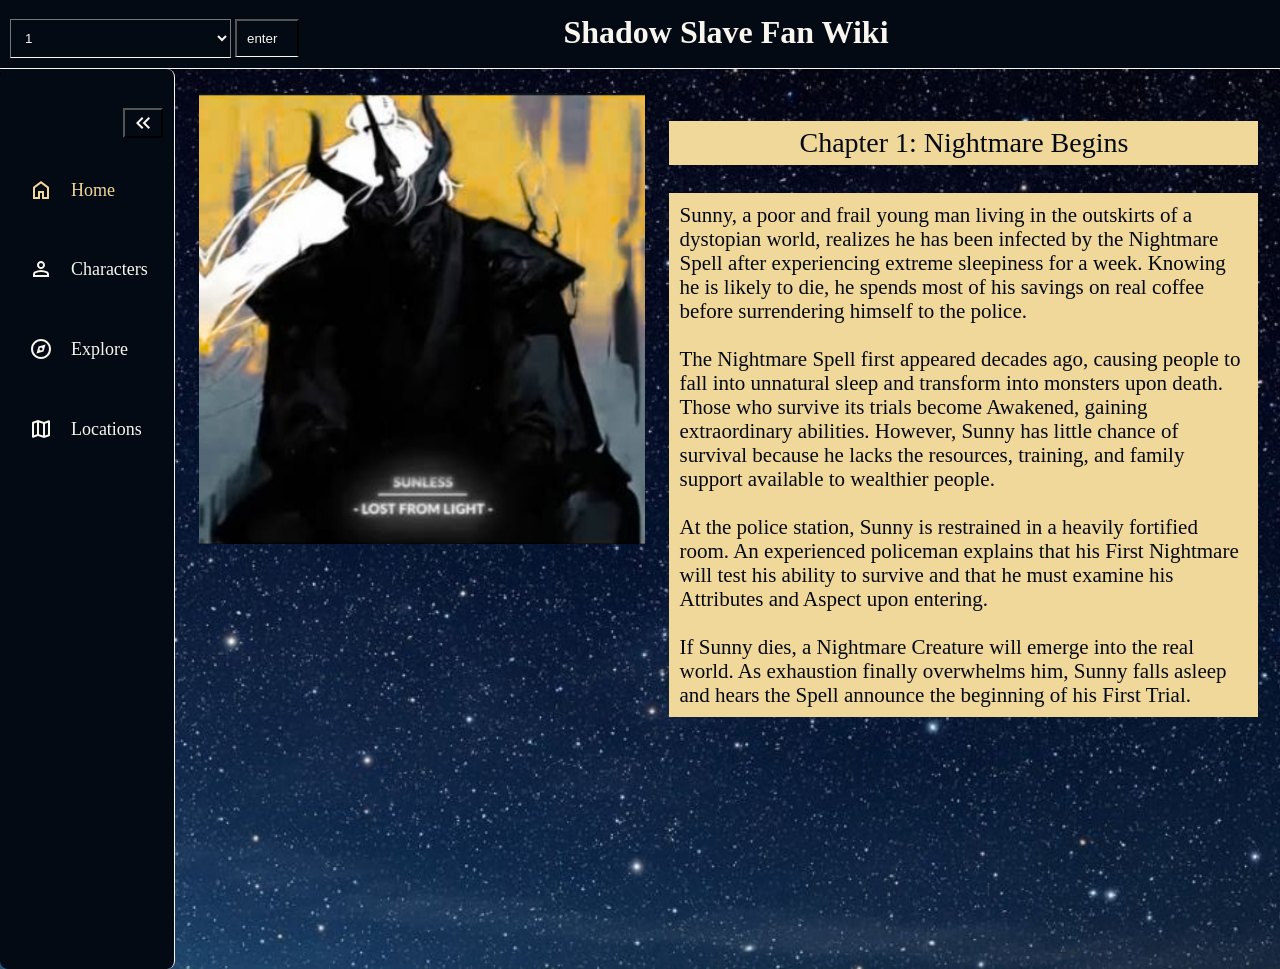
==== index.html @ d56b128a "SSWiki" ====
<html lang="en">
<head>
    <meta charset="UTF-8">
    <meta name="viewport" content="width=device-width, initial-scale=1.0">
    <link rel="stylesheet" href="style.css">
    <script src="app.js" defer></script>

    <title>Shadow Slave FanWiki</title>
</head>

<body>

    <header>
        <form id="chapter"> 
            
            
            <select name="chapter" id="chapter-select">
            <option value="">Select Chapter</option>
            <!-- JavaScript injects options here -->
            </select>
            
            <button type="submit" id="chapter-select-button">enter</button>
            <h1>Shadow Slave Fan Wiki</h1>
        </form>

    </header>

    <div id="layout">
    <!--navigation bar-->
        <nav id="sidebar">
            <ul>
                <!--toggle button to open the sidebar-->
                <li>
                    <button onclick="toggleSideBar()" id="toggle-btn">
                        <svg xmlns="http://www.w3.org/2000/svg" height="24px" viewBox="0 -960 960 960" width="24px" fill="#f8f6ee"><path d="M440-240 200-480l240-240 56 56-183 184 183 184-56 56Zm264 0L464-480l240-240 56 56-183 184 183 184-56 56Z"/></svg>
                    </button>
                </li>
                <!--navigation bar starts-->
                <li class="active">
                    <a href="index.html">
                        <svg xmlns="http://www.w3.org/2000/svg" height="24px" viewBox="0 -960 960 960" width="24px" fill="#f8f6ee"><path d="M240-200h120v-240h240v240h120v-360L480-740 240-560v360Zm-80 80v-480l320-240 320 240v480H520v-240h-80v240H160Zm320-350Z"/></svg>
                        <span>Home</span>
                    </a>
                </li> 

                <li>
                    <a href="characterpage.html">
                        <svg xmlns="http://www.w3.org/2000/svg" height="24px" viewBox="0 -960 960 960" width="24px" fill="#f8f6ee"><path d="M367-527q-47-47-47-113t47-113q47-47 113-47t113 47q47 47 47 113t-47 113q-47 47-113 47t-113-47ZM160-160v-112q0-34 17.5-62.5T224-378q62-31 126-46.5T480-440q66 0 130 15.5T736-378q29 15 46.5 43.5T800-272v112H160Zm80-80h480v-32q0-11-5.5-20T700-306q-54-27-109-40.5T480-360q-56 0-111 13.5T260-306q-9 5-14.5 14t-5.5 20v32Zm296.5-343.5Q560-607 560-640t-23.5-56.5Q513-720 480-720t-56.5 23.5Q400-673 400-640t23.5 56.5Q447-560 480-560t56.5-23.5ZM480-640Zm0 400Z"/></svg>
                        <span>Characters</span>
                    </a>
                </li> 

                <li>
                    <a href="">
                        <svg xmlns="http://www.w3.org/2000/svg" height="24px" viewBox="0 -960 960 960" width="24px" fill="#f8f6ee"><path d="m300-300 280-80 80-280-280 80-80 280Zm180-120q-25 0-42.5-17.5T420-480q0-25 17.5-42.5T480-540q25 0 42.5 17.5T540-480q0 25-17.5 42.5T480-420Zm0 340q-83 0-156-31.5T197-197q-54-54-85.5-127T80-480q0-83 31.5-156T197-763q54-54 127-85.5T480-880q83 0 156 31.5T763-763q54 54 85.5 127T880-480q0 83-31.5 156T763-197q-54 54-127 85.5T480-80Zm0-80q133 0 226.5-93.5T800-480q0-133-93.5-226.5T480-800q-133 0-226.5 93.5T160-480q0 133 93.5 226.5T480-160Zm0-320Z"/></svg>
                        <span>Explore</span>
                    </a>
                </li> 

                <li>
                    <a href="">
                        <svg xmlns="http://www.w3.org/2000/svg" height="24px" viewBox="0 -960 960 960" width="24px" fill="#f8f6ee"><path d="m600-120-240-84-186 72q-20 8-37-4.5T120-170v-560q0-13 7.5-23t20.5-15l212-72 240 84 186-72q20-8 37 4.5t17 33.5v560q0 13-7.5 23T812-192l-212 72Zm-40-98v-468l-160-56v468l160 56Zm80 0 120-40v-474l-120 46v468Zm-440-10 120-46v-468l-120 40v474Zm440-458v468-468Zm-320-56v468-468Z"/></svg>
                        <span>Locations</span>
                    </a>
                </li> 

            </ul>
        </nav>

        <main>

            <!-- this image is in a flex box row-->
            <img src="icons/sunny_main_img.png" alt="Image of Sunless" width="450" height="451">

            <!-- maintwo is in a flexbox col, so its image is on its left-->
            <div id = "maintwo">
                <p id="chapter-title" >Chapter 1: Nightmare Begins</p>
                <p id="chapter-summary">Sunny, a poor and frail young man living in the outskirts of a dystopian world, realizes he has been infected by the Nightmare Spell after experiencing extreme sleepiness for a week. Knowing he is likely to die, he spends most of his savings on real coffee before surrendering himself to the police.<br><br> The Nightmare Spell first appeared decades ago, causing people to fall into unnatural sleep and transform into monsters upon death. Those who survive its trials become Awakened, gaining extraordinary abilities. However, Sunny has little chance of survival because he lacks the resources, training, and family support available to wealthier people.<br><br> At the police station, Sunny is restrained in a heavily fortified room. An experienced policeman explains that his First Nightmare will test his ability to survive and that he must examine his Attributes and Aspect upon entering.<br><br> If Sunny dies, a Nightmare Creature will emerge into the real world. As exhaustion finally overwhelms him, Sunny falls asleep and hears the Spell announce the beginning of his First Trial.</p>
            </div>
           
        </main>

    </div>


</body>

</html>
---- style.css ----
:root{
    --base-color: #040a14;
    --hover-color: #254a7a;

    --scnd-base-color: #f0d79a;
    --txt-color: #f8f6ee;

}

html{
    font-family: 'Times New Roman', Times, serif;
    line-height: 1.5rem;
}

body{
    background-image: url('icons/tempsky.jpg');
    background-repeat: no-repeat; 
    background-size: cover; 

    min-height: 100vh;
    min-height: 100dvh;
    
    color: var(--txt-color);
    margin: 0px;
}
h1{
    display: inline-flex;
    padding: 10px;
    text-align: center;
    color: var(--txt-color);
    background-color: #040a14;
    margin-top: 0;
    margin-bottom: 0;
    margin-left: 250px; /* temp fix to put title in the middle fix properly*/
}
h2{
    background-color: var(--base-color);
    padding: 10px;
    border-bottom: 0.5px solid var(--txt-color);
}

#chapter-title{
    text-align: center;
    width: 97%;
    font-size: 28px;
}

#chapter-summary{
    white-space: pre-line;
    text-align: left;
    width: 97%;
    font-size: 21px;
}

#chapter, #chapter-select{ /*select chapter bar */
    text-align: left;
    padding: 10px;
    padding-right: 100px;
    border-bottom: 0.5px solid var(--txt-color);
    color: var(--txt-color);
    background-color: #040a14;
    margin-top: 0;
    margin-bottom: 0;
}

#chapter-select-button{
    text-align: left;
    padding: 10px;
    padding-right: 20px;
    border-bottom: 0.5px solid var(--txt-color);
    color: var(--txt-color);
    background-color: #040a14;
    margin-top: 0;
    margin-bottom: 0;
}


#sidebar{
    box-sizing: border-box;
    flex: 0 0 175px; /* last val is horizontal, change the width to match it*/
    height: 100vh;
    width: 175px;
    padding: 4px 1em;
    background-color: var(--base-color);
    border-right: 0.5px solid var(--txt-color);

    position: sticky;
    top: 0;
    transition: 300ms ease-in-out;
    overflow: hidden;
    text-wrap: nowrap;

}
#sidebar.close{
    flex-basis: 70px;
    padding: 5px;
    width: 70px;
    min-width: 70px;
    border-right: 0.5px solid var(--txt-color);
    overflow: hidden;
}
#sidebar.close > ul {
    min-width: 70px;
}
#sidebar.close > ul > li:first-child {
    justify-content: center;
}
#sidebar.close ul li a svg {
    flex-shrink: 0;
    transform: scaleX(-1);
    transform-origin: center;
}
#sidebar.close ul li a span {
    display: none; /* text dissapears when close side bar*/
}


#sidebar ul {
    list-style: none; /* removes bullet point*/
    margin: 0;
    padding: 0;

}

#sidebar ul li{
    margin-top: 25px;
    margin-bottom: 25px; /*spacing appart nav bar elements  */
    font-size: 18px;
}

#sidebar > ul > li:first-child{
    display: flex;
    justify-content: flex-end;
    margin-bottom: 16px;
}

#sidebar ul li.active a{
    color: var(--scnd-base-color);
    svg{
        fill: var(--scnd-base-color);
    }
}

#sidebar a, #sidebar, #sidebar .logo{
    border-radius: .5em;
    padding: .85em;
    text-decoration: none; /* get rid of line under anything with href link*/
    color: var(--txt-color);

    display: flex;
    text-align: left;
    gap: 1em;
    
}

#sidebar a:hover{
    background-color: var(--hover-color);
}


#layout {
    display: flex;
    align-items: stretch;
    min-height: 100vh;
    min-height: 100dvh;
}

/* Main content (the img, ch title, and ch summary so far*/
main {
    flex: 1;
    min-width: 0;
    padding: 1.5rem;
    display: flex;
    flex-direction: row;
    gap: 1.5rem; /*space between the image and .maintwo */
}

.maintwo{
    display: flex;
    flex-direction: column;
    gap: 1.5rem; /* space between ch title and summary*/
}

/*for a phone layout */
@media (max-width: 600px) {
    .layout {
        flex-direction: column;
    }

    #sidebar {
        width: 50%;
        flex: none;
        height: auto;
        border-right: none;
        border-bottom: 1px solid var(--txt-color);
    }
        #sidebar.close {
        width: 30%;
        flex-basis: 60px;
    }
}

#toggle-btn{
    background-color: var(--base-color);
}

/* character stuff */

#character-main {
    flex: 1;
    min-width: 0;
    padding: 1.5rem;
    display: flex;
    flex-direction: column; /* almost same as Home, just this is column*/
    gap: 1.5rem;
}

/********************* character select bar **********************/
#character-select-bar{
    display: inline-block;
    width: 100%;
    box-sizing: border-box;
    background-color: transparent;
    
}

#character-select-bar ul{
    text-align: center;
    display: flex;
    flex-wrap: wrap;
    justify-content: flex-start;
    align-content: flex-start;
    width: 100%;
    height: fit-content;
    list-style: none;
    margin: 0;
    padding: 0;
    background-color: transparent;
    box-sizing: border-box;
    gap: 12px;
}

#character-select-bar ul li{
    flex: 0 0 auto;
    margin: 0px;
    padding: 0px;
    border: 0.5px solid var(--txt-color);
    background-color: var(--base-color);
    height: 50px;
}

#character-select-bar ul li button {
    display: inline-block;
    color: var(--txt-color);
    text-align: center;
    line-height: 1.2;
    margin: 10px;
    padding: 10px;
    font: inherit;
    background: transparent;
    border: none;
    cursor: pointer;
}

#character-select-bar ul li:hover{
    background-color: var(--hover-color);
}

#character-select-bar ul li:active{
    background-color: var(--scnd-base-color);
}
/********************* character text & formatting **********************/

#character-text {
    columns: 2;
    column-gap: 1rem;
    width: 70%;
    margin-inline: auto;
}

.character-entry {
    display: block;
    width: 100%;
    font: inherit;
    text-align: left;
    color: var(--txt-color);
    background-color: var(--base-color);
    border: 1px solid var(--hover-color);
    padding: 0.5rem;
    box-sizing: border-box;
    break-inside: avoid;
    margin-bottom: 1rem;
    cursor: pointer;
}

.character-entry:hover {
    background-color: var(--hover-color);
}

.character-entry h2 { /* the actual text (the characters printed name) */
    color: var(--txt-color);
    background-color: transparent;
    border-bottom: none;
    padding: 10px;
    margin-top: 0;
}

.character-entry p { /* this is acc not being used at all, if no use delete it*/
    color: var(--txt-color);
    background-color: transparent;
    padding: 10px;
}

.letter-heading {
    text-align: center;
    color: var(--base-color);
    background-color: transparent;
    border: none;
    
    margin: 1rem 0;
    padding: 10px;
}

@media (max-width: 700px) {
    #character-text {
        grid-template-columns: 1fr;
    }
}


/* character stuff end*/

/********************* misc **********************/
p{
    padding: 10px;
    color: var(--base-color);
    background-color: var(--scnd-base-color);
}
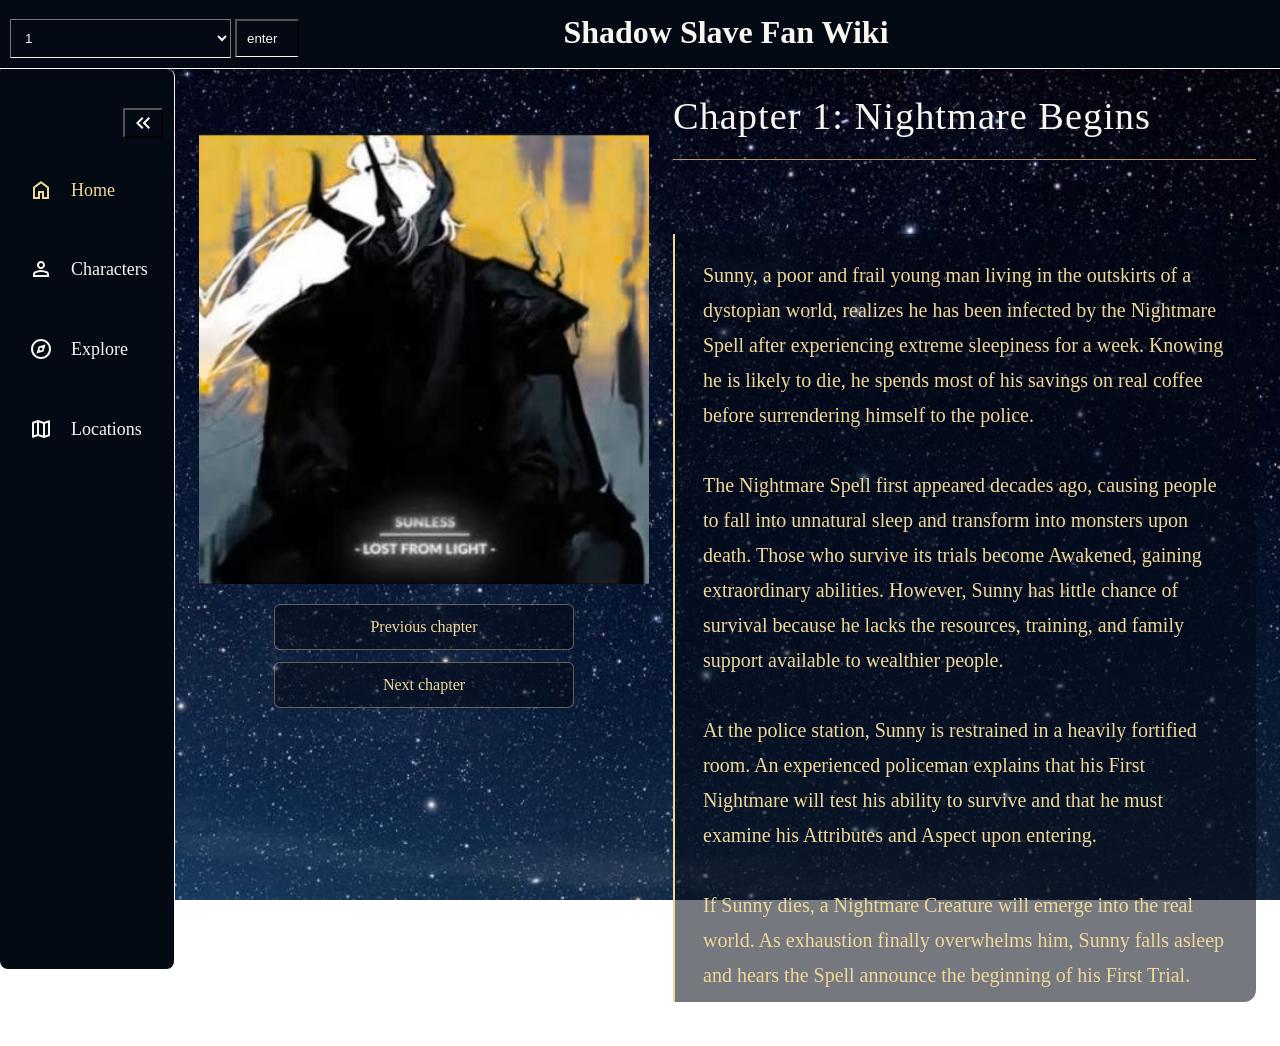
==== commit 7cddb0b5: "nov 7" ====
--- a/index.html
+++ b/index.html
@@ -3,16 +3,18 @@
     <meta charset="UTF-8">
     <meta name="viewport" content="width=device-width, initial-scale=1.0">
     <link rel="stylesheet" href="style.css">
-    <script src="app.js" defer></script>
+    
+    <script src="js/chapter.js" defer></script>
+    <script type="module" src="js/app.js" defer></script>
+
+    
 
     <title>Shadow Slave FanWiki</title>
 </head>
-
 <body>
 
     <header>
         <form id="chapter"> 
-            
             
             <select name="chapter" id="chapter-select">
             <option value="">Select Chapter</option>
@@ -51,7 +53,7 @@
                 </li> 
 
                 <li>
-                    <a href="">
+                    <a href="explore.html">
                         <svg xmlns="http://www.w3.org/2000/svg" height="24px" viewBox="0 -960 960 960" width="24px" fill="#f8f6ee"><path d="m300-300 280-80 80-280-280 80-80 280Zm180-120q-25 0-42.5-17.5T420-480q0-25 17.5-42.5T480-540q25 0 42.5 17.5T540-480q0 25-17.5 42.5T480-420Zm0 340q-83 0-156-31.5T197-197q-54-54-85.5-127T80-480q0-83 31.5-156T197-763q54-54 127-85.5T480-880q83 0 156 31.5T763-763q54 54 85.5 127T880-480q0 83-31.5 156T763-197q-54 54-127 85.5T480-80Zm0-80q133 0 226.5-93.5T800-480q0-133-93.5-226.5T480-800q-133 0-226.5 93.5T160-480q0 133 93.5 226.5T480-160Zm0-320Z"/></svg>
                         <span>Explore</span>
                     </a>
@@ -70,13 +72,23 @@
         <main>
 
             <!-- this image is in a flex box row-->
-            <img src="icons/sunny_main_img.png" alt="Image of Sunless" width="450" height="451">
+
+            <!-- hero is a flex column: image on top, buttons underneath -->
+            <div id="hero">
+                <img src="icons/sunny_main_img.png" alt="Image of Sunless" width="450" height="451">
+
+                <div id="chapter-nav">
+                    <button type="button" id="prev-chapter">Previous chapter</button>
+                    <button type="button" id="next-chapter">Next chapter</button>
+                </div>
+            </div>
 
             <!-- maintwo is in a flexbox col, so its image is on its left-->
             <div id = "maintwo">
                 <p id="chapter-title" >Chapter 1: Nightmare Begins</p>
                 <p id="chapter-summary">Sunny, a poor and frail young man living in the outskirts of a dystopian world, realizes he has been infected by the Nightmare Spell after experiencing extreme sleepiness for a week. Knowing he is likely to die, he spends most of his savings on real coffee before surrendering himself to the police.<br><br> The Nightmare Spell first appeared decades ago, causing people to fall into unnatural sleep and transform into monsters upon death. Those who survive its trials become Awakened, gaining extraordinary abilities. However, Sunny has little chance of survival because he lacks the resources, training, and family support available to wealthier people.<br><br> At the police station, Sunny is restrained in a heavily fortified room. An experienced policeman explains that his First Nightmare will test his ability to survive and that he must examine his Attributes and Aspect upon entering.<br><br> If Sunny dies, a Nightmare Creature will emerge into the real world. As exhaustion finally overwhelms him, Sunny falls asleep and hears the Spell announce the beginning of his First Trial.</p>
             </div>
+
            
         </main>
 
--- a/style.css
+++ b/style.css
@@ -4,6 +4,7 @@
 
     --scnd-base-color: #f0d79a;
     --txt-color: #f8f6ee;
+    --scnd-hover-color: #fffffe;
 
 }
 
@@ -16,13 +17,18 @@
     background-image: url('icons/tempsky.jpg');
     background-repeat: no-repeat; 
     background-size: cover; 
+    background-position: center center;
+    background-attachment: fixed;
 
     min-height: 100vh;
     min-height: 100dvh;
     
     color: var(--txt-color);
     margin: 0px;
-}
+    overflow-y: hidden;
+
+}
+
 h1{
     display: inline-flex;
     padding: 10px;
@@ -39,18 +45,47 @@
     border-bottom: 0.5px solid var(--txt-color);
 }
 
-#chapter-title{
-    text-align: center;
-    width: 97%;
-    font-size: 28px;
+#chapter-title {
+    width: 100%;
+    text-align: left;
+
+    font-family: Georgia, serif;
+    font-size: clamp(30px, 3vw, 46px);
+    font-weight: normal;
+    line-height: 1.2;
+
+    letter-spacing: 1px;
+    color: #f8f6ee;
+
+    background: transparent;
+    padding: 0 0 20px 0;
+    margin: 0;
+
+    border-bottom: 1px solid #b99a60;
 }
 
 #chapter-summary{
     white-space: pre-line;
     text-align: left;
-    width: 97%;
-    font-size: 21px;
-}
+    width: 90%;
+    font-size: 20px;
+    border-left: 2px solid var(--scnd-base-color);
+    backdrop-filter: blur(2px);
+
+    background: rgba(4, 10, 20, 0.55);
+
+    border-radius: 0 12px 12px 0;
+    padding: 1.5rem 1.75rem;
+    margin-top: 50px;
+
+    line-height: 1.75;
+    color: var(--scnd-base-color);
+
+
+    max-height: 80vh;         /* long summaries scroll instead of getting cut off */
+    overflow-y: auto;
+}
+
 
 #chapter, #chapter-select{ /*select chapter bar */
     text-align: left;
@@ -74,6 +109,48 @@
     margin-bottom: 0;
 }
 
+#chapter-select-button:hover{
+    background-color: var(--hover-color);
+}
+
+#hero {
+    display: flex;
+    flex-direction: column;
+    align-items: center;      /* centers the image and buttons */
+    align-self: flex-start;
+    flex-shrink: 0;
+    gap: 1.25rem;
+    width: 450px;
+    max-width: 100%;
+    margin-top: 2.5rem;       /* pushes everything down a bit */
+}
+
+#chapter-nav {
+    display: flex;
+    flex-direction: column;   /* stacks Previous above Next */
+    align-items: center;
+    gap: 0.75rem;
+    width: 100%;
+}
+
+#chapter-nav button {
+    font: inherit;
+    color: var(--scnd-base-color);
+    background: rgba(4, 10, 20, 0.55);
+    border: 1px solid rgba(240, 215, 154, 0.4);
+    width: 300px;
+    border-radius: 6px;
+    padding: 10px 18px;
+    cursor: pointer;
+    transition: background-color 0.2s ease, color 0.2s ease;
+}
+
+#chapter-nav button:hover {
+    background: var(--scnd-base-color);
+    color: var(--base-color);
+}
+
+/******************** ***/
 
 #sidebar{
     box-sizing: border-box;
@@ -175,7 +252,7 @@
     gap: 1.5rem; /*space between the image and .maintwo */
 }
 
-.maintwo{
+#maintwo{
     display: flex;
     flex-direction: column;
     gap: 1.5rem; /* space between ch title and summary*/
@@ -207,6 +284,7 @@
 /* character stuff */
 
 #character-main {
+    background: transparent;
     flex: 1;
     min-width: 0;
     padding: 1.5rem;
@@ -269,6 +347,54 @@
 #character-select-bar ul li:active{
     background-color: var(--scnd-base-color);
 }
+
+/**********************character detail page **********************************************/
+.character-details-layout {
+    display: flex;
+    flex-direction: row;
+    align-items: flex-start;
+    gap: 25px;
+    width: 100%;
+    background: transparent;
+}
+
+#character-image {
+    width: 450px;
+    height: 642px;
+    object-fit: cover;
+    flex-shrink: 0;
+}
+
+/* Shared character information box */
+#character-history {
+    height: 650px;
+    min-height: 650px;
+    flex: 1; /* keep the length*/
+    overflow-y: auto; /* makes it scrollable */
+    overflow-x: hidden;
+
+    padding: 20px;
+    box-sizing: border-box;
+
+    background-color: var(--base-color);
+    border: 1px solid #f8f6ee;
+    border-radius: 10px;
+}
+
+#character-history::-webkit-scrollbar {
+    width: 7px;
+}
+
+#character-history::-webkit-scrollbar-thumb {
+    background: #78613c;
+    border-radius: 10px;
+}
+
+#character-history::-webkit-scrollbar-track {
+    background: transparent;
+}
+
+
 /********************* character text & formatting **********************/
 
 #character-text {
@@ -291,6 +417,7 @@
     break-inside: avoid;
     margin-bottom: 1rem;
     cursor: pointer;
+    
 }
 
 .character-entry:hover {
@@ -330,9 +457,144 @@
 
 /* character stuff end*/
 
+#back-button{
+    text-decoration: none;
+    width: 10%;
+    padding: 20px;
+    border: 0.5px solid #f8f6ee;
+    color: var(--txt-color);
+    background-color: var(--base-color);
+
+}
+
+#back-button:hover{
+    text-decoration: none;
+    padding: 20px;
+    border: 0.5px solid #f8f6ee;
+    color: var(--txt-color);
+    background-color: var(--hover-color);
+
+}
+
+
+/*character detail menu  */
+.character-details-layout-right {
+    background-color: var(--base-color);
+    width: 10%;
+    padding: 20px;
+    border: 0.5px solid #f8f6ee;
+
+    display: flex;
+    flex-direction: column;
+    gap: 70px;
+}
+
+#character-menu {
+    height: 750px;
+    overflow-y: auto;
+    overflow-x: hidden;
+    min-height: 0;
+    width: 70%;
+    margin-inline: auto;
+}
+
+#character-text {
+    columns: 2;
+    column-gap: 30px;
+    width: 100%;
+    box-sizing: border-box;
+    padding: 20px;
+    margin: 0;
+}
+
+#character-menu-text {
+    padding: 20px;
+    margin: 0;
+    cursor: pointer;
+    font-size: 20px;
+    border-radius: 5px;
+    
+
+    border-left: 2px solid transparent;
+    border-radius: 0 6px 6px 0;
+    transition: background-color 0.2s ease, border-color 0.2s ease,
+                color 0.2s ease, padding-left 0.2s ease;
+}
+
+#character-menu-text:hover {
+    background: rgba(37, 74, 122, 0.45);
+    border-left-color: var(--scnd-base-color);
+    color: var(--scnd-base-color);
+    padding-left: 18px;       /* slides the text in slightly */
+}
+
+#character-menu-text.active {
+    background: rgba(37, 74, 122, 0.45);
+    border-left-color: var(--scnd-base-color);
+    color: var(--scnd-base-color);
+    padding-left: 18px;
+}
+
 /********************* misc **********************/
 p{
     padding: 10px;
     color: var(--base-color);
     background-color: var(--scnd-base-color);
 }
+
+
+/*TESTING NEW RANDO STUFF */
+main > img {
+    width: 450px;
+    height: 600px;
+    object-fit: cover;
+    flex-shrink: 0;
+
+    /* Fade the right edge into the background */
+    -webkit-mask-image: linear-gradient(
+        to right,
+        black 45%,
+        transparent 90%
+    );
+
+    mask-image: linear-gradient(
+        to right,
+        black 65%,
+        transparent 100%
+    );
+}
+
+@keyframes surface {
+    from { opacity: 0; transform: translateY(14px); }
+    to   { opacity: 1; transform: none; }
+}
+
+main > img   { animation: surface 500ms ease-out both; }
+#maintwo     { animation: surface 500ms ease-out 250ms both; }
+
+@media (prefers-reduced-motion: reduce) {
+    main > img, #maintwo { animation: none; }
+}
+
+
+@keyframes swap {
+    from { opacity: 0; transform: translateY(8px); }
+    to   { opacity: 1; transform: none; }
+}
+
+#character-history > * {
+    animation: swap 300ms ease-out both;
+}
+
+.character-entry {
+    transition: transform 0.2s ease, border-color 0.2s ease, background-color 0.2s ease;
+}
+.character-entry:hover {
+    transform: translateY(-3px);
+    border-color: var(--scnd-base-color);
+}
+
+#back-button { transition: transform 0.2s ease, background-color 0.2s ease; }
+#back-button:hover { transform: translateX(-4px); }
+
+.character-details-layout { animation: surface 500ms ease-out both; }
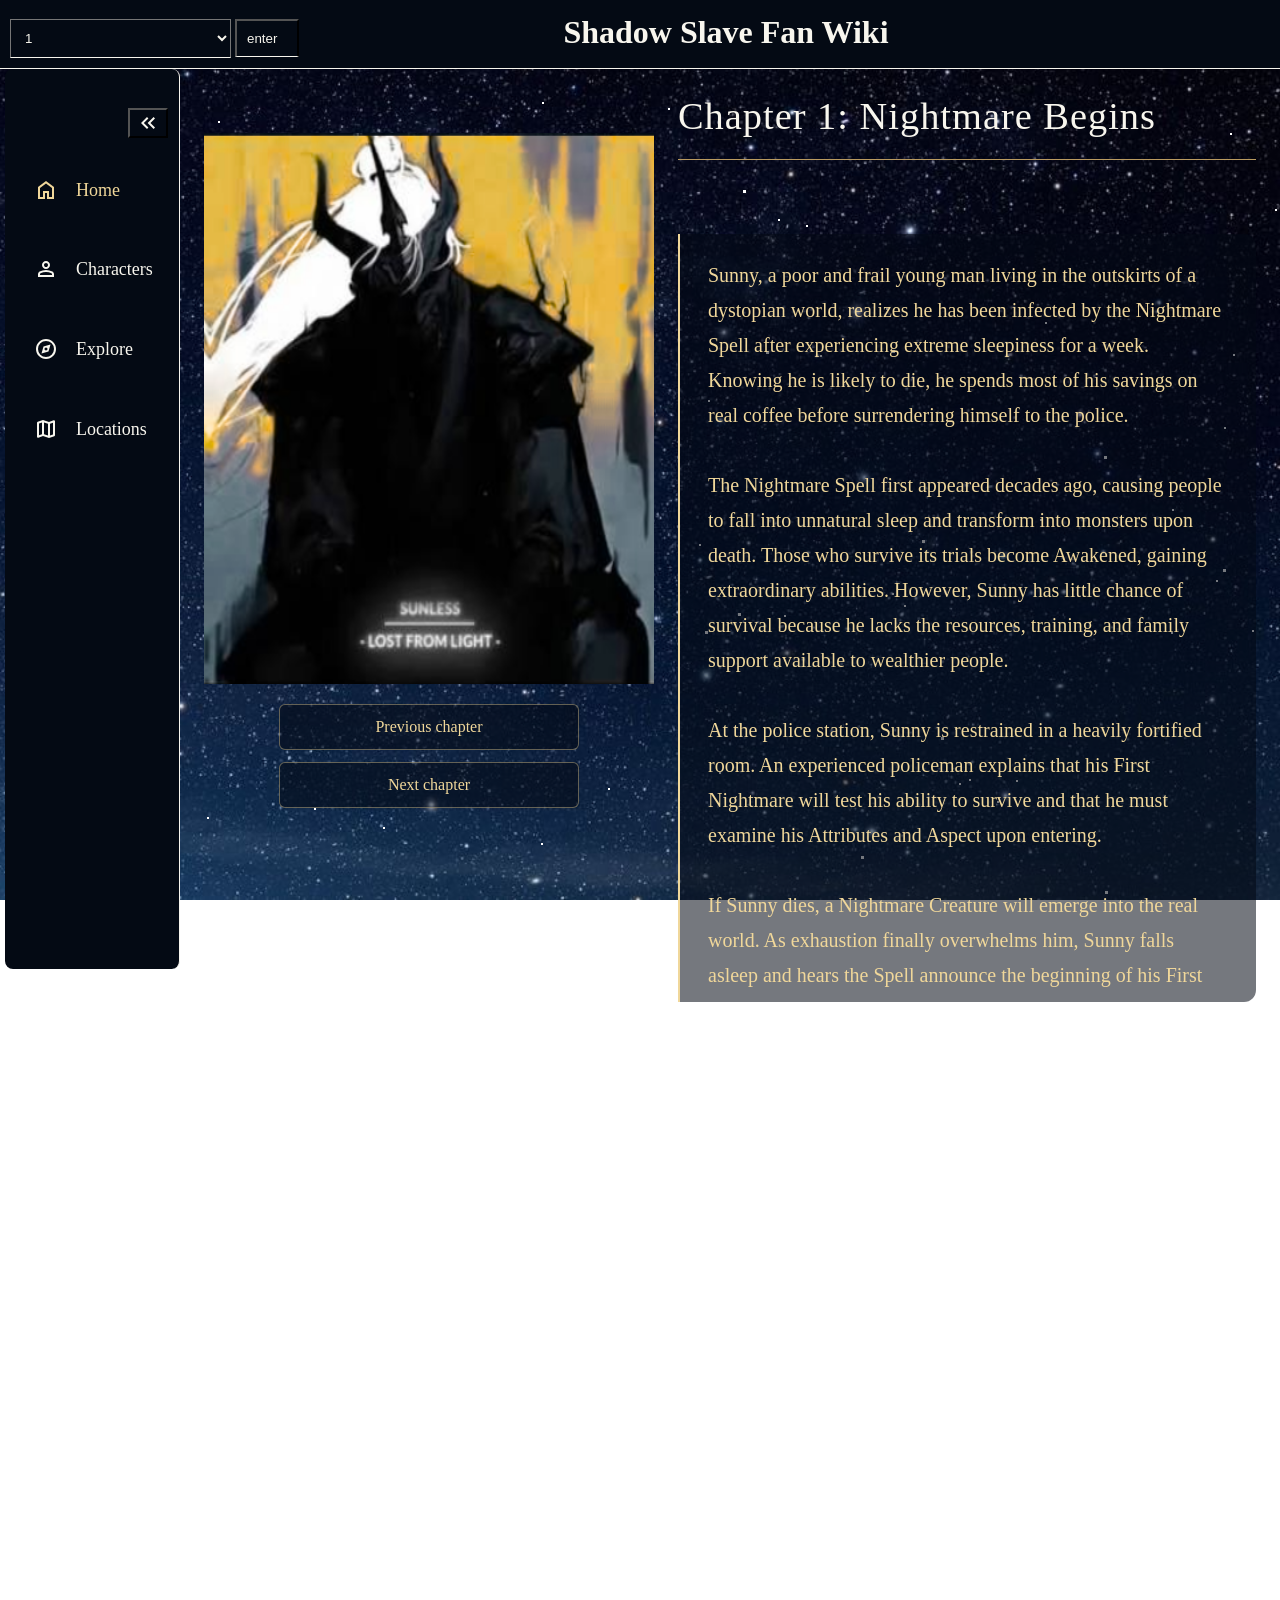
==== commit 330a9dfc: "added overview" ====
--- a/index.html
+++ b/index.html
@@ -26,8 +26,12 @@
         </form>
 
     </header>
+    
+    
 
     <div id="layout">
+        <div id="stars2"></div>
+        <div id="stars3"></div>
     <!--navigation bar-->
         <nav id="sidebar">
             <ul>
@@ -67,6 +71,7 @@
                 </li> 
 
             </ul>
+            
         </nav>
 
         <main>
@@ -75,7 +80,7 @@
 
             <!-- hero is a flex column: image on top, buttons underneath -->
             <div id="hero">
-                <img src="icons/sunny_main_img.png" alt="Image of Sunless" width="450" height="451">
+                <img src="icons/sunny_main_img.png" alt="Image of Sunless" width="450" height="551">
 
                 <div id="chapter-nav">
                     <button type="button" id="prev-chapter">Previous chapter</button>
--- a/style.css
+++ b/style.css
@@ -1,3 +1,5 @@
+@import url("effect.css"); /*for the star effect */
+
 :root{
     --base-color: #040a14;
     --hover-color: #254a7a;
@@ -6,6 +8,9 @@
     --txt-color: #f8f6ee;
     --scnd-hover-color: #fffffe;
 
+    --shadow-color: #3b26710c;
+    --shadow-color-light: rgba(196, 167, 0, 0.533);
+
 }
 
 html{
@@ -15,6 +20,7 @@
 
 body{
     background-image: url('icons/tempsky.jpg');
+    
     background-repeat: no-repeat; 
     background-size: cover; 
     background-position: center center;
@@ -358,12 +364,14 @@
     background: transparent;
 }
 
-#character-image {
+#character-image { /* on the character detail page, this is the image on the rightside of said character*/
     width: 450px;
     height: 642px;
     object-fit: cover;
     flex-shrink: 0;
-}
+    
+}
+
 
 /* Shared character information box */
 #character-history {
@@ -597,4 +605,55 @@
 #back-button { transition: transform 0.2s ease, background-color 0.2s ease; }
 #back-button:hover { transform: translateX(-4px); }
 
-.character-details-layout { animation: surface 500ms ease-out both; }+.character-details-layout { animation: surface 500ms ease-out both; }
+
+
+/*this is for character overview (true name title */
+@font-face {
+  font-family: 'MyCustomFont';
+  src: url('./css/GreatVibes.ttf') format('truetype');
+  font-weight: lighter;
+  font-style: normal;
+  font-display: swap;
+}
+
+h1.true-name{
+    font-family: 'MyCustomFont', sans-serif;
+    font-size: 120px;
+    color: white;
+    margin-top: 20px;
+    margin-left: 0px; /* have to override default h1*/
+    margin-bottom: 20px;
+    column-gap: 30px;
+    text-align: left;
+
+    box-sizing: border-box;
+    padding: 50px;
+
+    border-bottom: 1px solid var(--scnd-base-color);
+    
+
+    text-shadow: -1px -1px 1px var(--shadow-color-light), 
+    -1px 1px 1px var(--shadow-color-light), 
+    1px -1px 1px var(--shadow-color-light), 
+    1px 1px 1px var(--shadow-color-light),
+    0 0 3px var(--shadow-color-light), 
+    0 0 5px var(--shadow-color-light), 
+    0 0 10px var(--shadow-color-light),
+    0 0 20px var(--shadow-color), 
+    0 0 30px var(--shadow-color), 
+    0 0 40px var(--shadow-color), 
+    0 0 50px var(--shadow-color), 
+    0 0 70px var(--shadow-color), 
+    0 0 100px var(--shadow-color);
+      
+}
+
+p.alias-name {
+    font-family: 'MyCustomFont', sans-serif;
+    font-size: 25px;
+    background: none;
+    color: white;
+    margin: 0px;
+}
+/*this is THE END FOR character overview (true name title */
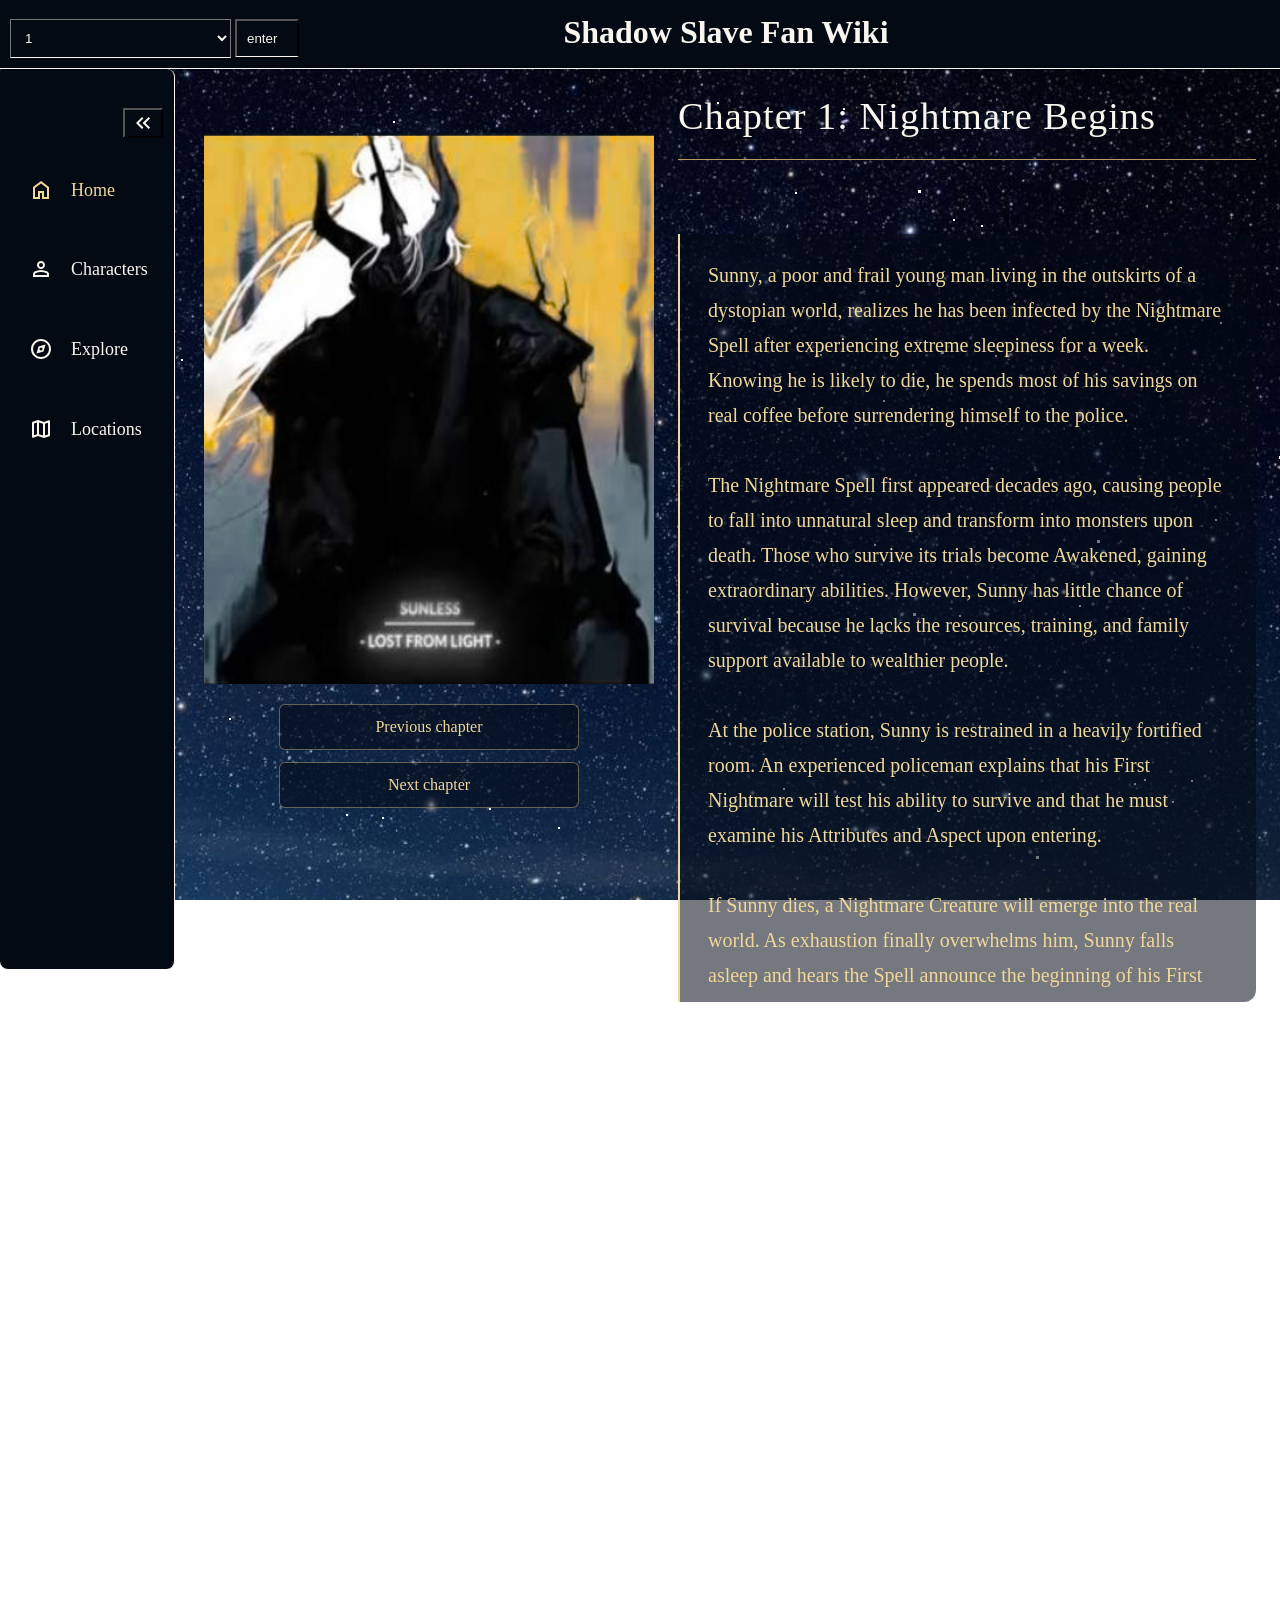
==== commit 7b3abd79: "html" ====
--- a/index.html
+++ b/index.html
@@ -30,8 +30,7 @@
     
 
     <div id="layout">
-        <div id="stars2"></div>
-        <div id="stars3"></div>
+
     <!--navigation bar-->
         <nav id="sidebar">
             <ul>
@@ -71,8 +70,12 @@
                 </li> 
 
             </ul>
+
             
         </nav>
+
+        <div id="stars2"></div>
+        <div id="stars3"></div>
 
         <main>
 
--- a/style.css
+++ b/style.css
@@ -656,4 +656,4 @@
     color: white;
     margin: 0px;
 }
-/*this is THE END FOR character overview (true name title */+/*this is THE END FOR character overview (true name title */
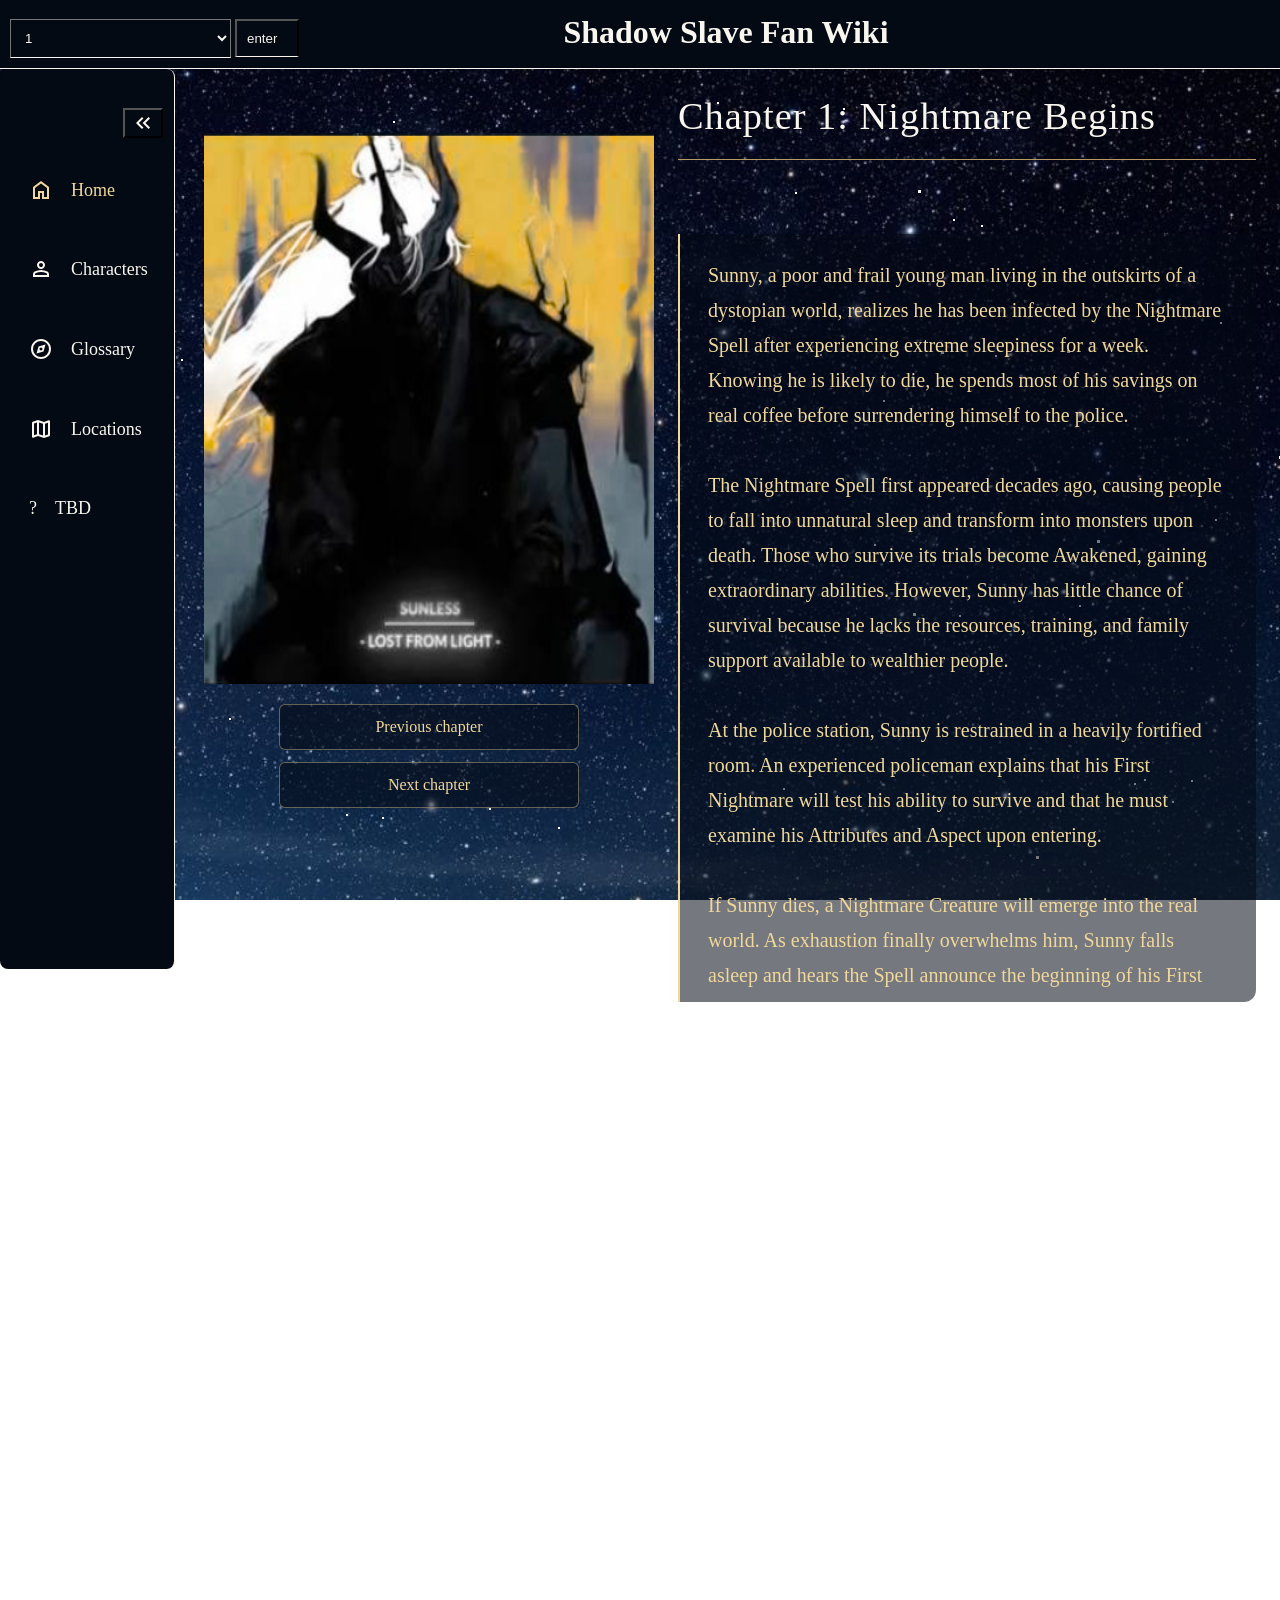
==== commit 7e19f23c: "nov 24, starting glossary and slowly fixing some chapters" ====
--- a/index.html
+++ b/index.html
@@ -58,7 +58,7 @@
                 <li>
                     <a href="explore.html">
                         <svg xmlns="http://www.w3.org/2000/svg" height="24px" viewBox="0 -960 960 960" width="24px" fill="#f8f6ee"><path d="m300-300 280-80 80-280-280 80-80 280Zm180-120q-25 0-42.5-17.5T420-480q0-25 17.5-42.5T480-540q25 0 42.5 17.5T540-480q0 25-17.5 42.5T480-420Zm0 340q-83 0-156-31.5T197-197q-54-54-85.5-127T80-480q0-83 31.5-156T197-763q54-54 127-85.5T480-880q83 0 156 31.5T763-763q54 54 85.5 127T880-480q0 83-31.5 156T763-197q-54 54-127 85.5T480-80Zm0-80q133 0 226.5-93.5T800-480q0-133-93.5-226.5T480-800q-133 0-226.5 93.5T160-480q0 133 93.5 226.5T480-160Zm0-320Z"/></svg>
-                        <span>Explore</span>
+                        <span>Glossary</span>
                     </a>
                 </li> 
 
@@ -66,6 +66,13 @@
                     <a href="">
                         <svg xmlns="http://www.w3.org/2000/svg" height="24px" viewBox="0 -960 960 960" width="24px" fill="#f8f6ee"><path d="m600-120-240-84-186 72q-20 8-37-4.5T120-170v-560q0-13 7.5-23t20.5-15l212-72 240 84 186-72q20-8 37 4.5t17 33.5v560q0 13-7.5 23T812-192l-212 72Zm-40-98v-468l-160-56v468l160 56Zm80 0 120-40v-474l-120 46v468Zm-440-10 120-46v-468l-120 40v474Zm440-458v468-468Zm-320-56v468-468Z"/></svg>
                         <span>Locations</span>
+                    </a>
+                </li>
+
+                <li>
+                    <a href="">
+                        <span>?</span>
+                        <span>TBD</span>
                     </a>
                 </li> 
 
--- a/style.css
+++ b/style.css
@@ -262,6 +262,38 @@
     display: flex;
     flex-direction: column;
     gap: 1.5rem; /* space between ch title and summary*/
+}
+
+#explore-menu {
+    display: grid;
+    grid-template-columns: repeat(3, minmax(180px, 240px));
+    gap: 1.5rem;
+    width: 100%;
+    box-sizing: border-box;
+    padding: 1.5rem;
+    background: rgba(4, 10, 20, 0.55);
+}
+
+#explore-menu button {
+    min-height: 110px;
+    padding: 1.25rem;
+    font: inherit;
+    font-size: 20px;
+    color: var(--base-color);
+    background: var(--scnd-base-color);
+    
+    border-left: 1px solid var(--base-color);
+
+    cursor: pointer;
+    transition: background-color 0.2s ease, border-color 0.2s ease,
+                color 0.2s ease, transform 0.2s ease;
+}
+
+#explore-menu button:hover {
+    color: var(--scnd-base-color);
+    background: rgba(37, 74, 122, 0.45);
+    transform: translateY(-3px);
+    border-left-color: var(--scnd-base-color);
 }
 
 /*for a phone layout */
@@ -281,6 +313,10 @@
         width: 30%;
         flex-basis: 60px;
     }
+
+    #explore-menu {
+        grid-template-columns: 1fr;
+    }
 }
 
 #toggle-btn{
@@ -498,7 +534,7 @@
 }
 
 #character-menu {
-    height: 750px;
+    height: 650px;
     overflow-y: auto;
     overflow-x: hidden;
     min-height: 0;
